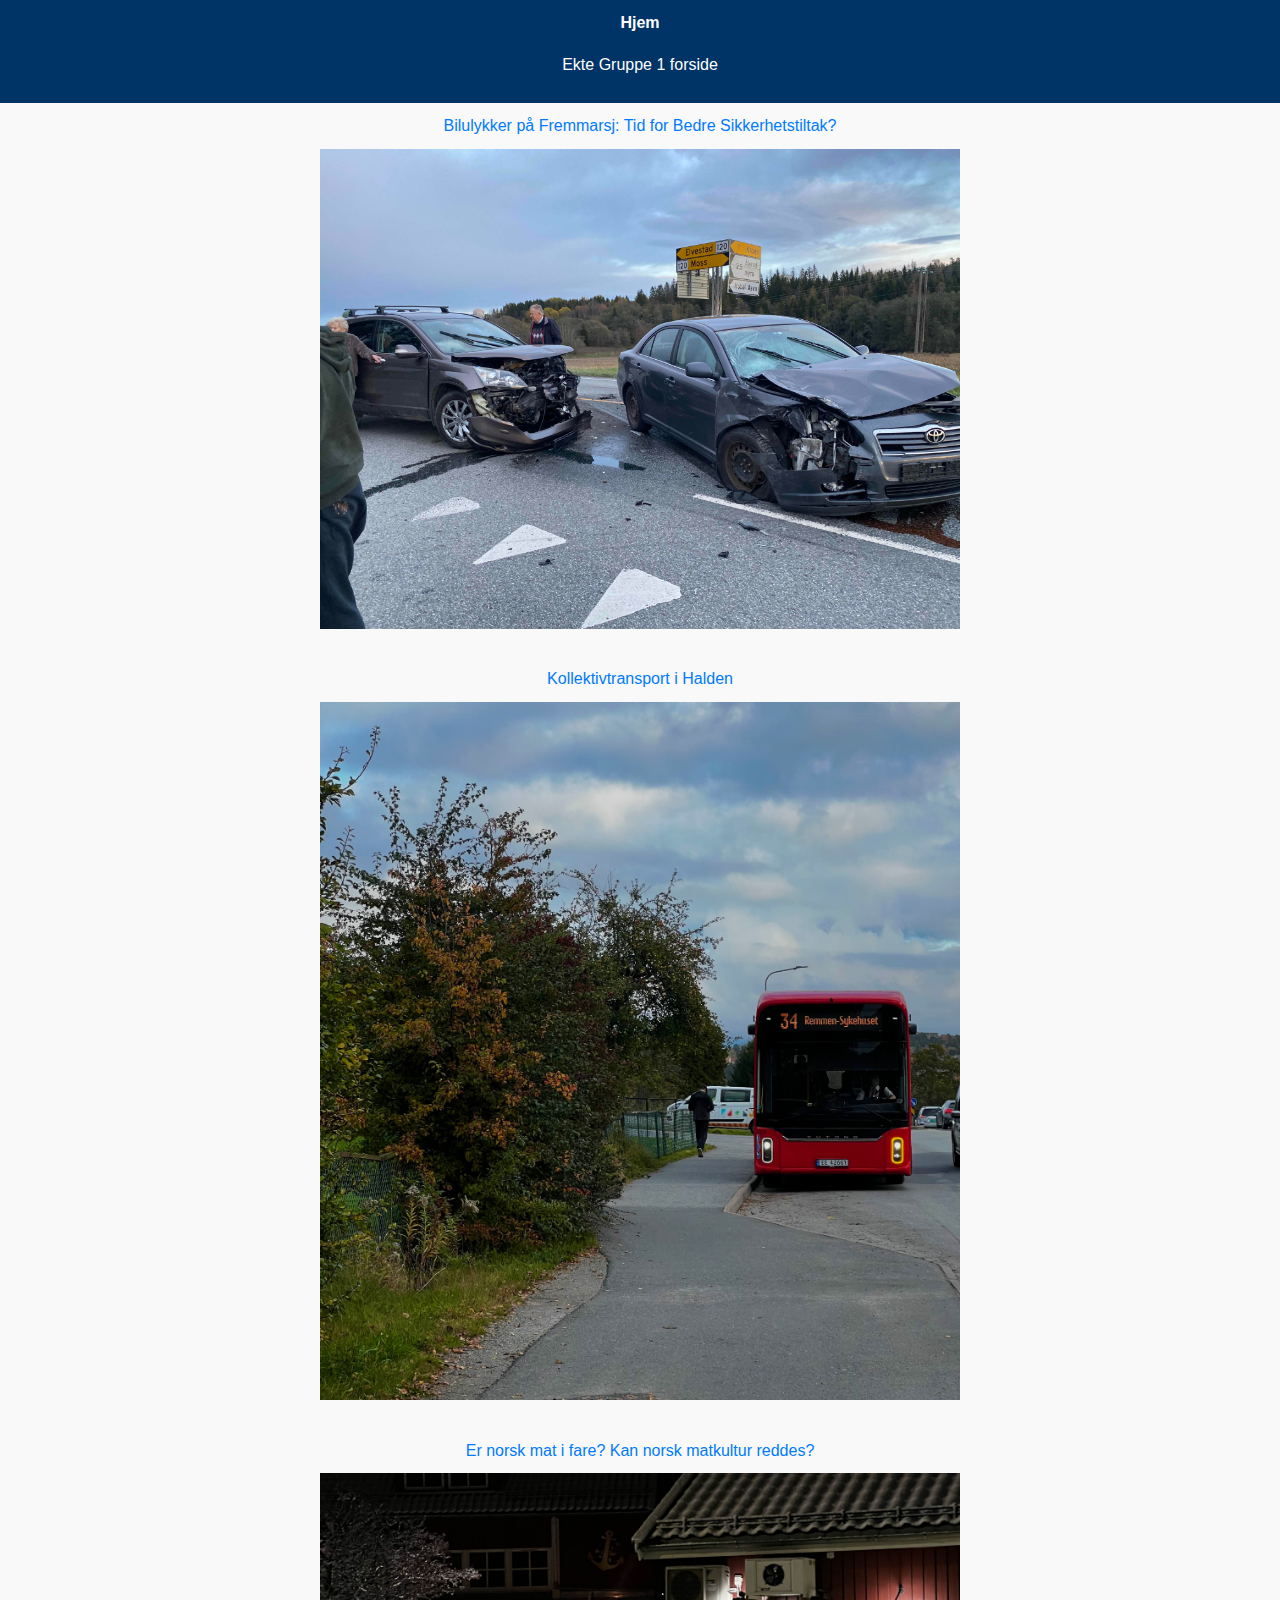
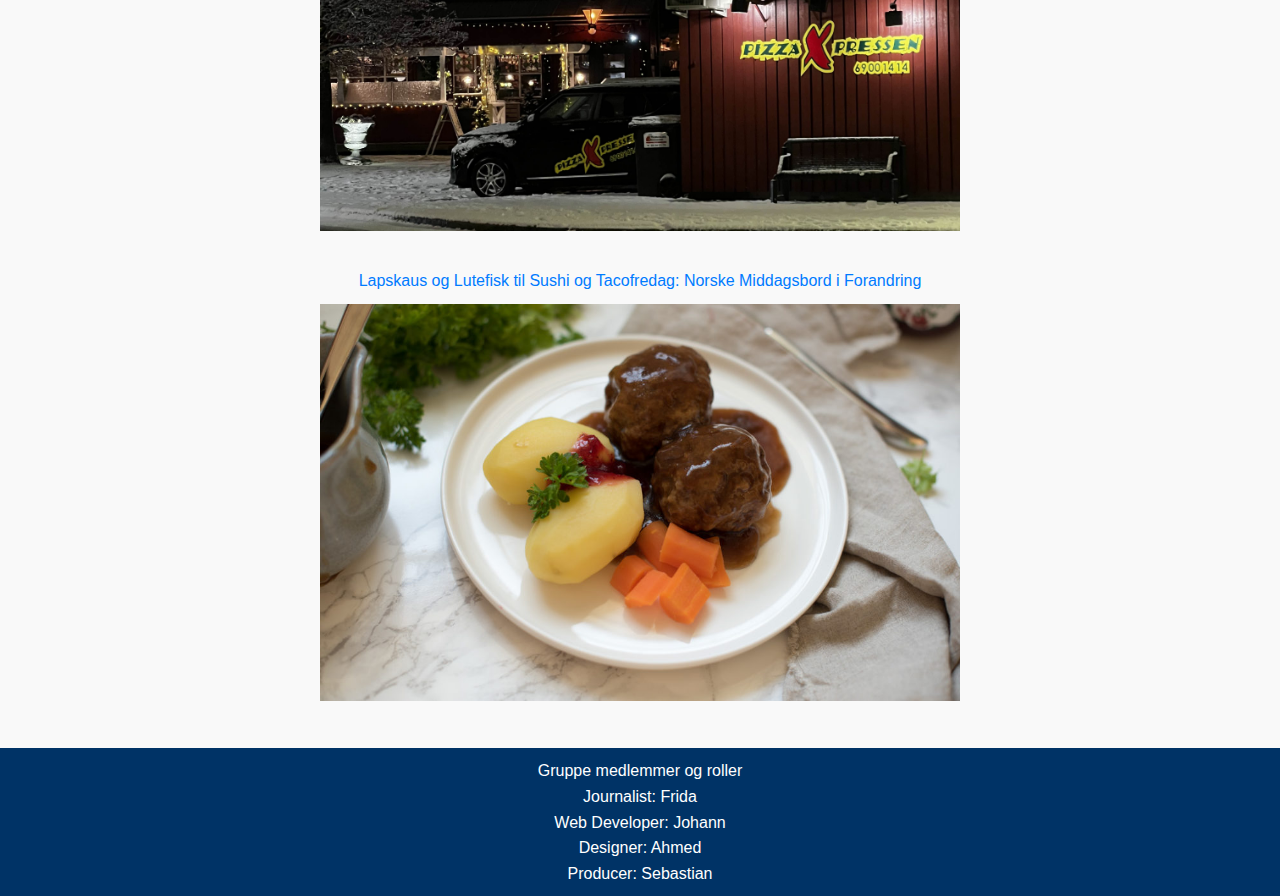
==== index/index.html @ 9bdfff16 "Fikset lenker" ====
<!DOCTYPE html>
<html lang="en">
<head>
    <meta charset="UTF-8">
    <meta name="viewport" content="width=device-width, initial-scale=1.0">
    <title>Document</title>
    <link href="template.css" rel="stylesheet" media="all">
</head>
<body>
    <header class="header">
        <a href="index.html">Hjem</a>
        <p id="groupname">Ekte Gruppe 1 forside</p>
    </header>
    <main>
        <article>
            <a href="../Oblig1/innlevering1.html">Bilulykker på Fremmarsj: Tid for Bedre Sikkerhetstiltak? <img src="images/IMG_3482.jpg"></a>
            
            <a href="../Oblig2/innlevering2.html">Kollektivtransport i Halden<img src="images/IMG_7341crop.jpg"></a>
            <a href="../Oblig 3/index.html">Er norsk mat i fare? Kan norsk matkultur reddes?<img src="images/pizzax.jpg"></a>
            <a href="../Oblig 4/test1.html">Lapskaus og Lutefisk til Sushi og Tacofredag: Norske Middagsbord i Forandring<img src="images/1940.jpg"></a>
        </article>
        <footer>
            <p>Gruppe medlemmer og roller</p>
            <p>Journalist: Frida</p>
            <p>Web Developer: Johann</p>
            <p>Designer: Ahmed</p>
            <p>Producer: Sebastian</p>
        </footer>
    </main>
</body>
</html>
---- index/template.css ----
#root{
    text-decoration: none;
}
body {
    font-family: Arial, sans-serif;
    margin: 0;
    padding: 0;
    line-height: 1.6;
    background-color: #f9f9f9;
    color: #333;
    width: 100%;
}

.header {
    background-color: #003366;
    color: #fff;
    padding: 10px 0;
    text-align: center;
}

.header a {
    text-decoration: none;
    color: #ffffff;
    font-weight: bold;
}

main {
    display: flex;
    flex-direction: column;
    align-items: center;
    width: 100%;
}

/* Sentrer lenkene i artikkelen */
article {
    display: flex;
    flex-direction: column;
    align-items: center;
    width: 80%;
    max-width: 800px;
}

/* Stil for lenker */
article a {
    margin: 10px 0;
    text-decoration: none;
    color: #007bff;
    width: 100%;
    text-align: center;
}

/* Sentrer bilder */
article img {
    width: 80%;
    height: 80%;
    margin: 10px 0;
}

/* Sentrering av footer-innhold */
footer {
    background-color: #003366;
    color: #fff;
    text-align: center;
    padding: 10px 0;
    margin-top: 20px;
    width: 100%;
}

footer p {
    margin: 0;
}
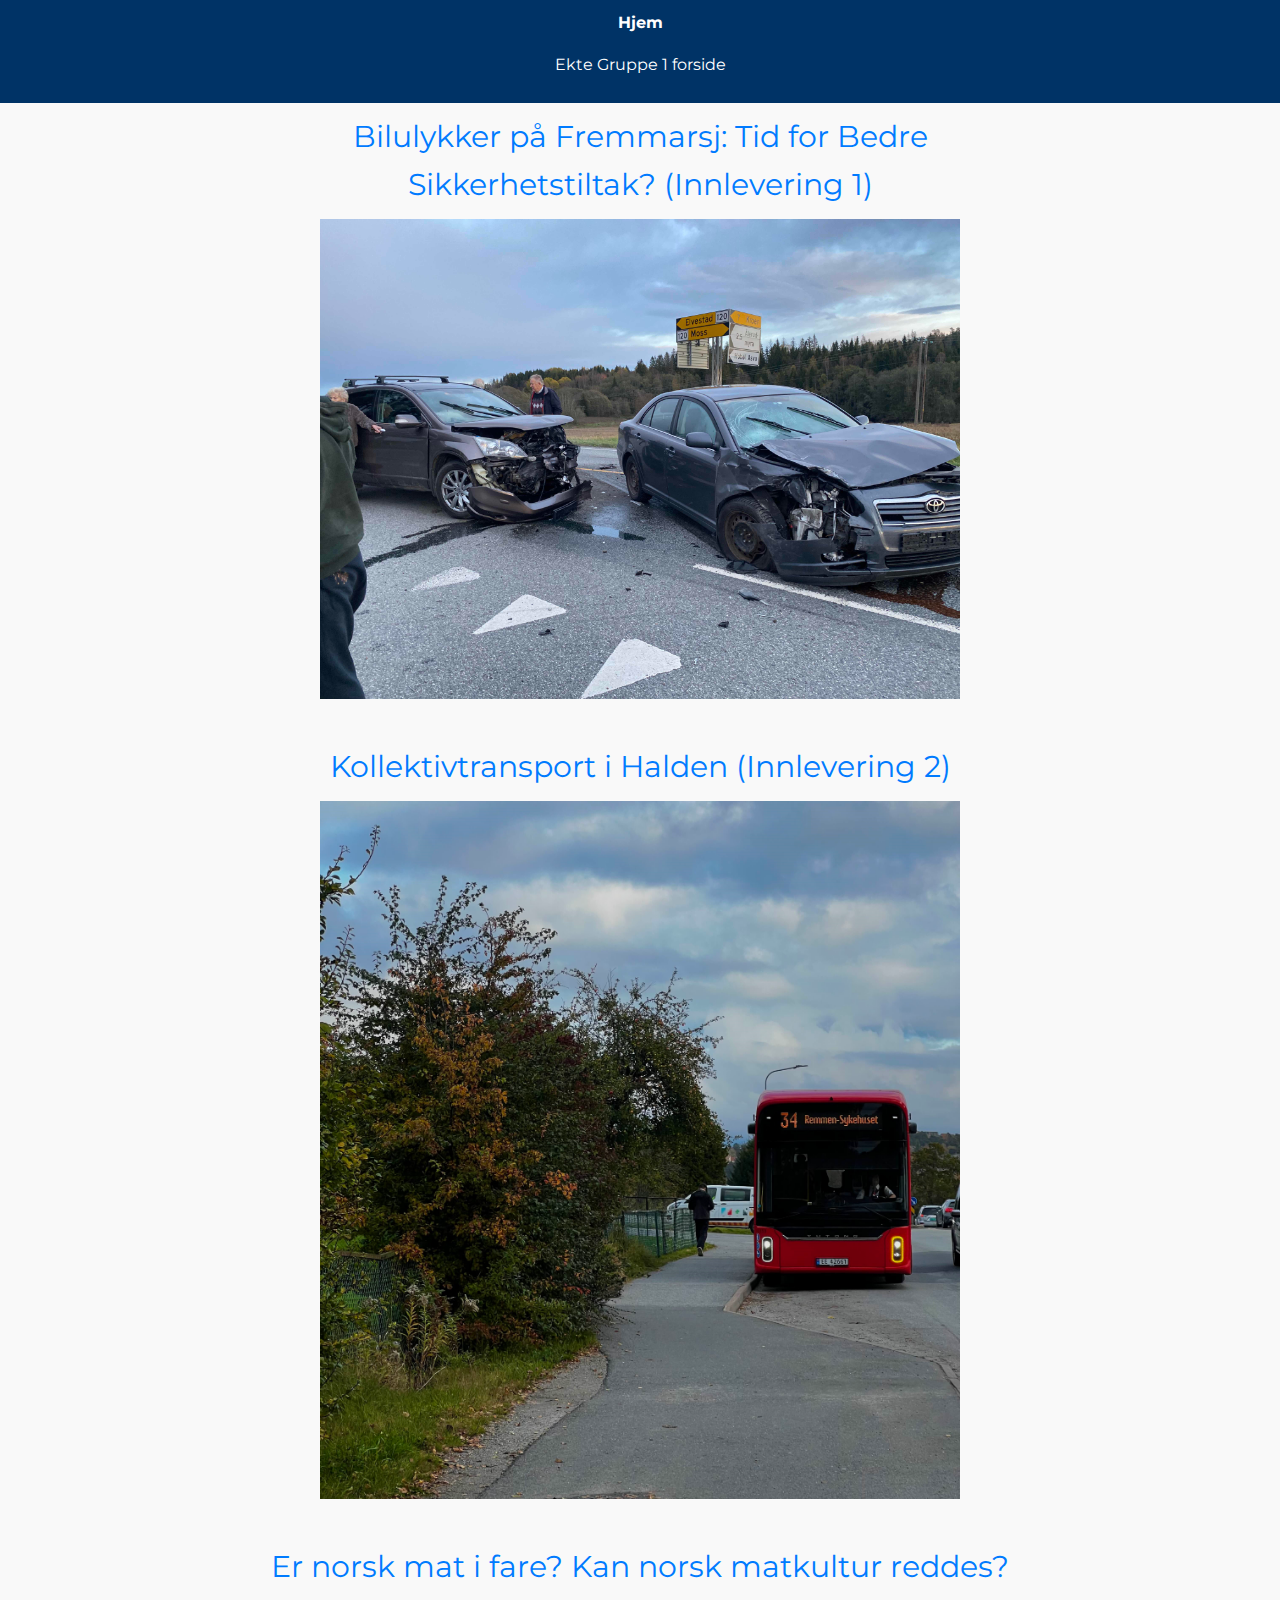
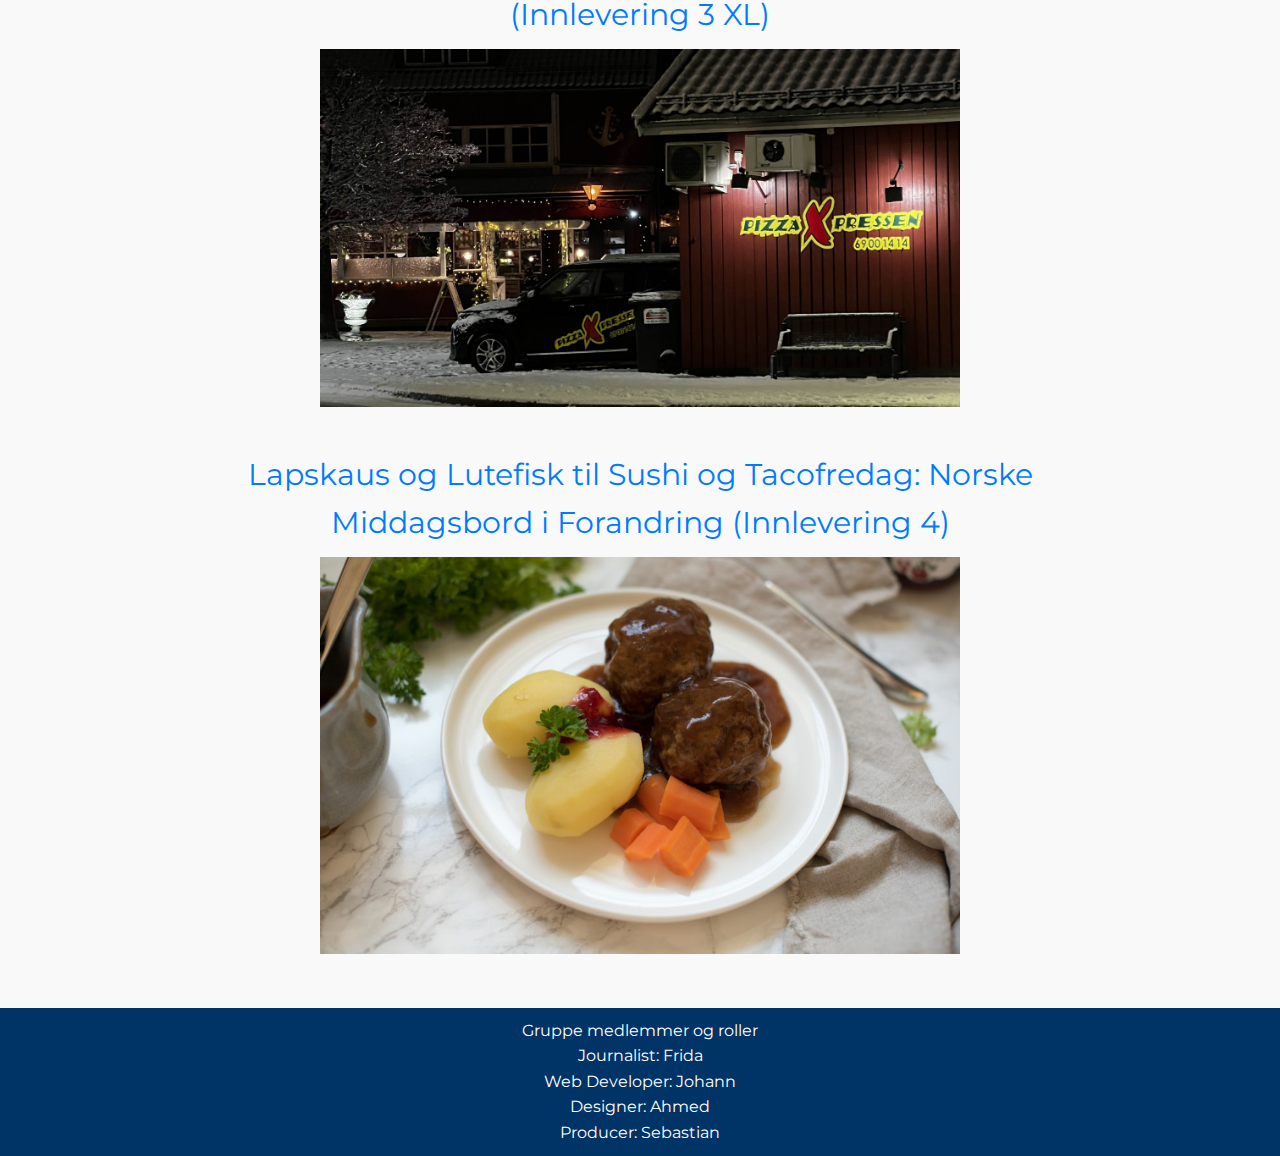
==== commit d5f4b088: "Update index.html" ====
--- a/index/index.html
+++ b/index/index.html
@@ -13,11 +13,11 @@
     </header>
     <main>
         <article>
-            <a href="../Oblig1/innlevering1.html">Bilulykker på Fremmarsj: Tid for Bedre Sikkerhetstiltak? <img src="images/IMG_3482.jpg"></a>
+            <a href="../Oblig1/innlevering1.html">Bilulykker på Fremmarsj: Tid for Bedre Sikkerhetstiltak? (Innlevering 1)<img src="images/IMG_3482.jpg"></a>
             
-            <a href="../Oblig2/innlevering2.html">Kollektivtransport i Halden<img src="images/IMG_7341crop.jpg"></a>
-            <a href="../Oblig 3/index.html">Er norsk mat i fare? Kan norsk matkultur reddes?<img src="images/pizzax.jpg"></a>
-            <a href="../Oblig 4/test1.html">Lapskaus og Lutefisk til Sushi og Tacofredag: Norske Middagsbord i Forandring<img src="images/1940.jpg"></a>
+            <a href="../Oblig2/innlevering2.html">Kollektivtransport i Halden (Innlevering 2)<img src="images/IMG_7341crop.jpg"></a>
+            <a href="../Oblig 3/index.html">Er norsk mat i fare? Kan norsk matkultur reddes? (Innlevering 3 XL)<img src="images/pizzax.jpg"></a>
+            <a href="../Oblig 4/test1.html">Lapskaus og Lutefisk til Sushi og Tacofredag: Norske Middagsbord i Forandring (Innlevering 4)<img src="images/1940.jpg"></a>
         </article>
         <footer>
             <p>Gruppe medlemmer og roller</p>
--- a/index/template.css
+++ b/index/template.css
@@ -1,8 +1,10 @@
+@import url('https://fonts.googleapis.com/css2?family=Montserrat:ital,wght@0,100..900;1,100..900&family=Open+Sans:ital,wght@0,300..800;1,300..800&family=Roboto:ital,wght@0,100;0,300;0,400;0,500;0,700;0,900;1,100;1,300;1,400;1,500;1,700;1,900&display=swap');
+
 #root{
     text-decoration: none;
 }
 body {
-    font-family: Arial, sans-serif;
+    font-family: "Montserrat", sans-serif;
     margin: 0;
     padding: 0;
     line-height: 1.6;
@@ -47,6 +49,7 @@
     color: #007bff;
     width: 100%;
     text-align: center;
+    font-size: 30px;
 }
 
 /* Sentrer bilder */
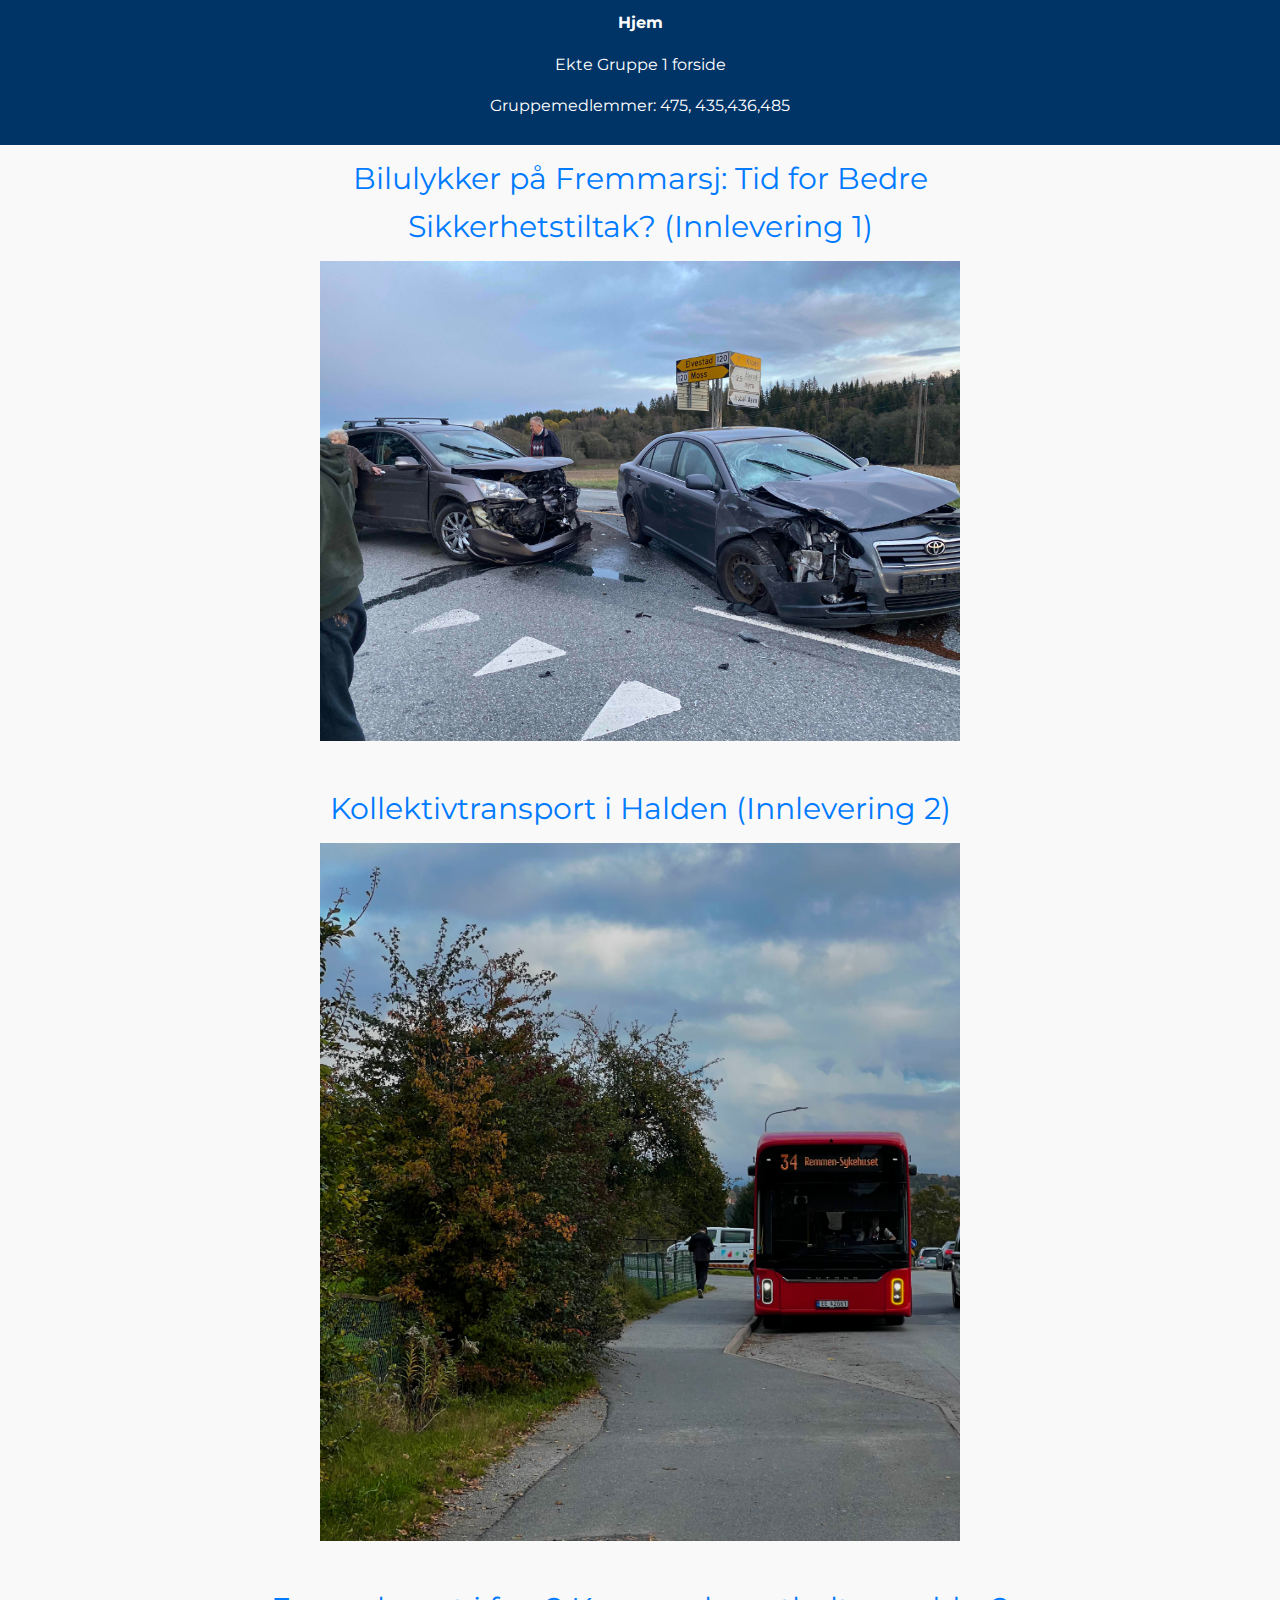
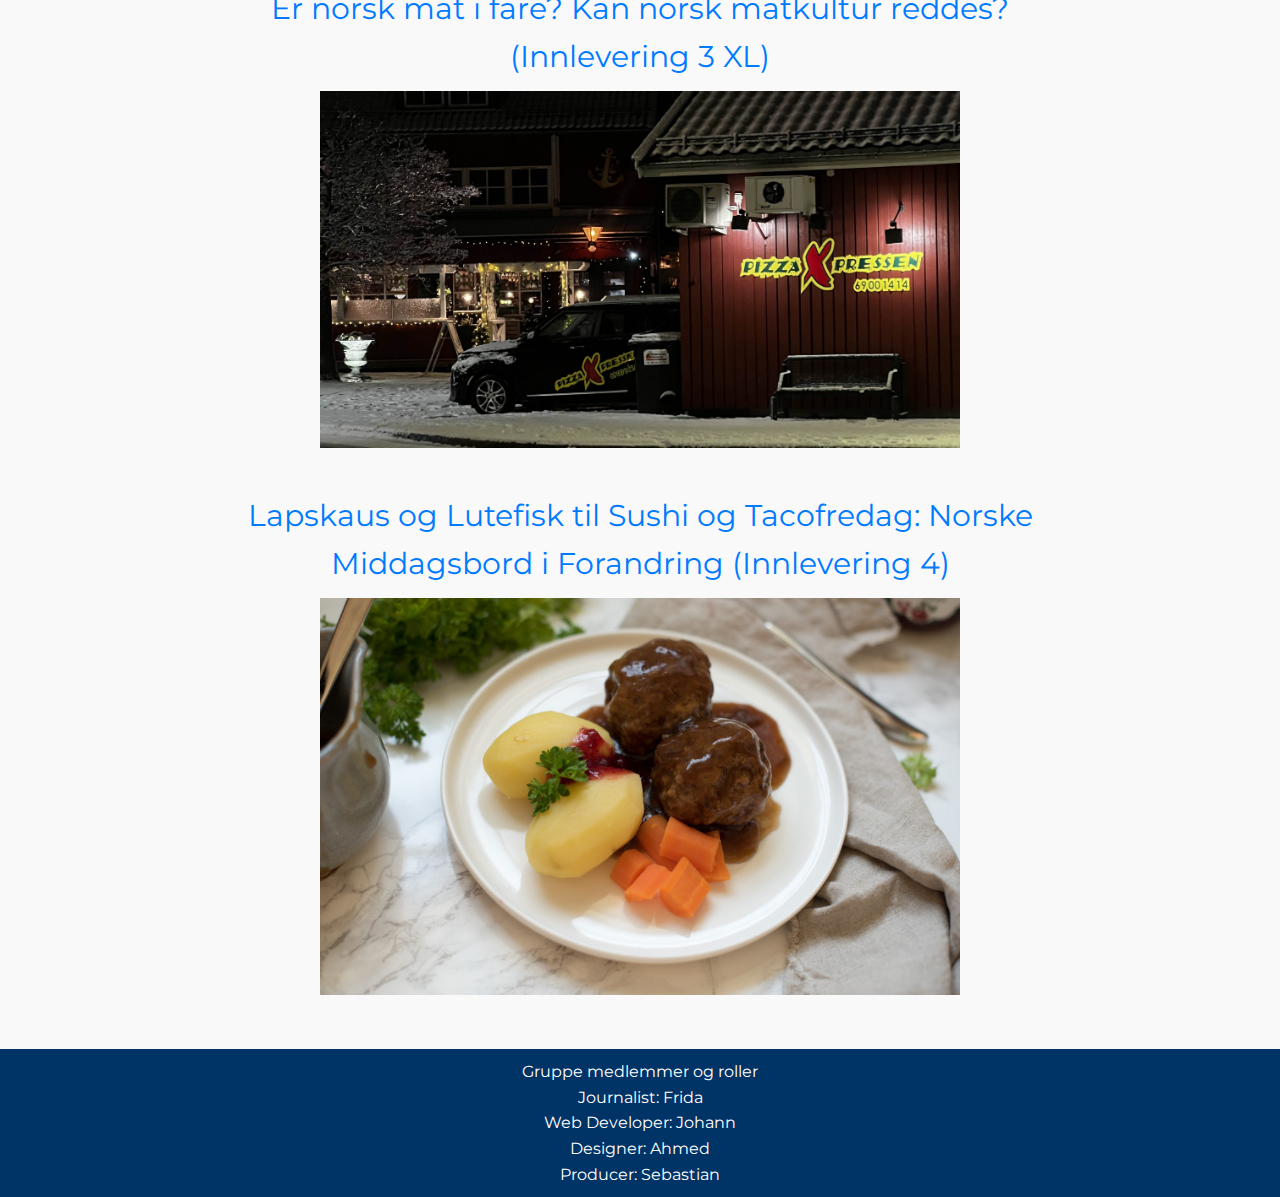
==== commit 7c3433c8: "La til studentnummer på alle" ====
--- a/index/index.html
+++ b/index/index.html
@@ -10,6 +10,7 @@
     <header class="header">
         <a href="index.html">Hjem</a>
         <p id="groupname">Ekte Gruppe 1 forside</p>
+        <p>Gruppemedlemmer: 475, 435,436,485</p>
     </header>
     <main>
         <article>
